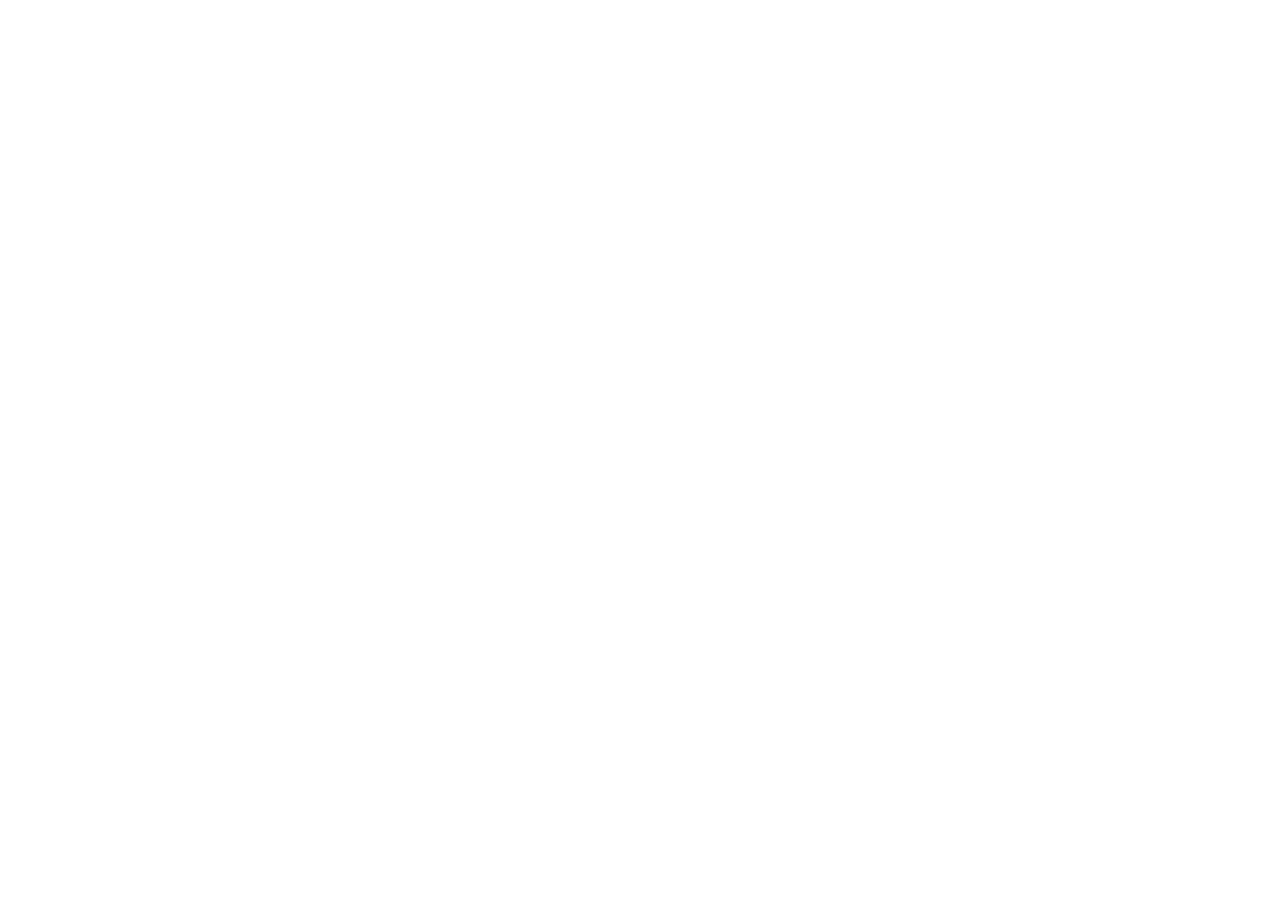
==== Demo/index.html @ d5b89244 "Demo site 1" ====
<!doctype html><html lang="en"><head><meta charset="utf-8"/><link rel="shortcut icon" href="/favicon.ico"/><meta name="viewport" content="width=device-width,initial-scale=1,shrink-to-fit=no"/><meta name="theme-color" content="#000000"/><link rel="manifest" href="/manifest.json"/><title>React App</title><link href="/static/css/main.31930c0e.chunk.css" rel="stylesheet"></head><body><noscript>You need to enable JavaScript to run this app.</noscript><div id="root"></div><script>!function(l){function e(e){for(var r,t,n=e[0],o=e[1],u=e[2],f=0,i=[];f<n.length;f++)t=n[f],p[t]&&i.push(p[t][0]),p[t]=0;for(r in o)Object.prototype.hasOwnProperty.call(o,r)&&(l[r]=o[r]);for(s&&s(e);i.length;)i.shift()();return c.push.apply(c,u||[]),a()}function a(){for(var e,r=0;r<c.length;r++){for(var t=c[r],n=!0,o=1;o<t.length;o++){var u=t[o];0!==p[u]&&(n=!1)}n&&(c.splice(r--,1),e=f(f.s=t[0]))}return e}var t={},p={1:0},c=[];function f(e){if(t[e])return t[e].exports;var r=t[e]={i:e,l:!1,exports:{}};return l[e].call(r.exports,r,r.exports,f),r.l=!0,r.exports}f.m=l,f.c=t,f.d=function(e,r,t){f.o(e,r)||Object.defineProperty(e,r,{enumerable:!0,get:t})},f.r=function(e){"undefined"!=typeof Symbol&&Symbol.toStringTag&&Object.defineProperty(e,Symbol.toStringTag,{value:"Module"}),Object.defineProperty(e,"__esModule",{value:!0})},f.t=function(r,e){if(1&e&&(r=f(r)),8&e)return r;if(4&e&&"object"==typeof r&&r&&r.__esModule)return r;var t=Object.create(null);if(f.r(t),Object.defineProperty(t,"default",{enumerable:!0,value:r}),2&e&&"string"!=typeof r)for(var n in r)f.d(t,n,function(e){return r[e]}.bind(null,n));return t},f.n=function(e){var r=e&&e.__esModule?function(){return e.default}:function(){return e};return f.d(r,"a",r),r},f.o=function(e,r){return Object.prototype.hasOwnProperty.call(e,r)},f.p="/";var r=window.webpackJsonp=window.webpackJsonp||[],n=r.push.bind(r);r.push=e,r=r.slice();for(var o=0;o<r.length;o++)e(r[o]);var s=n;a()}([])</script><script src="/static/js/2.97f5c88f.chunk.js"></script><script src="/static/js/main.9273e567.chunk.js"></script></body></html>
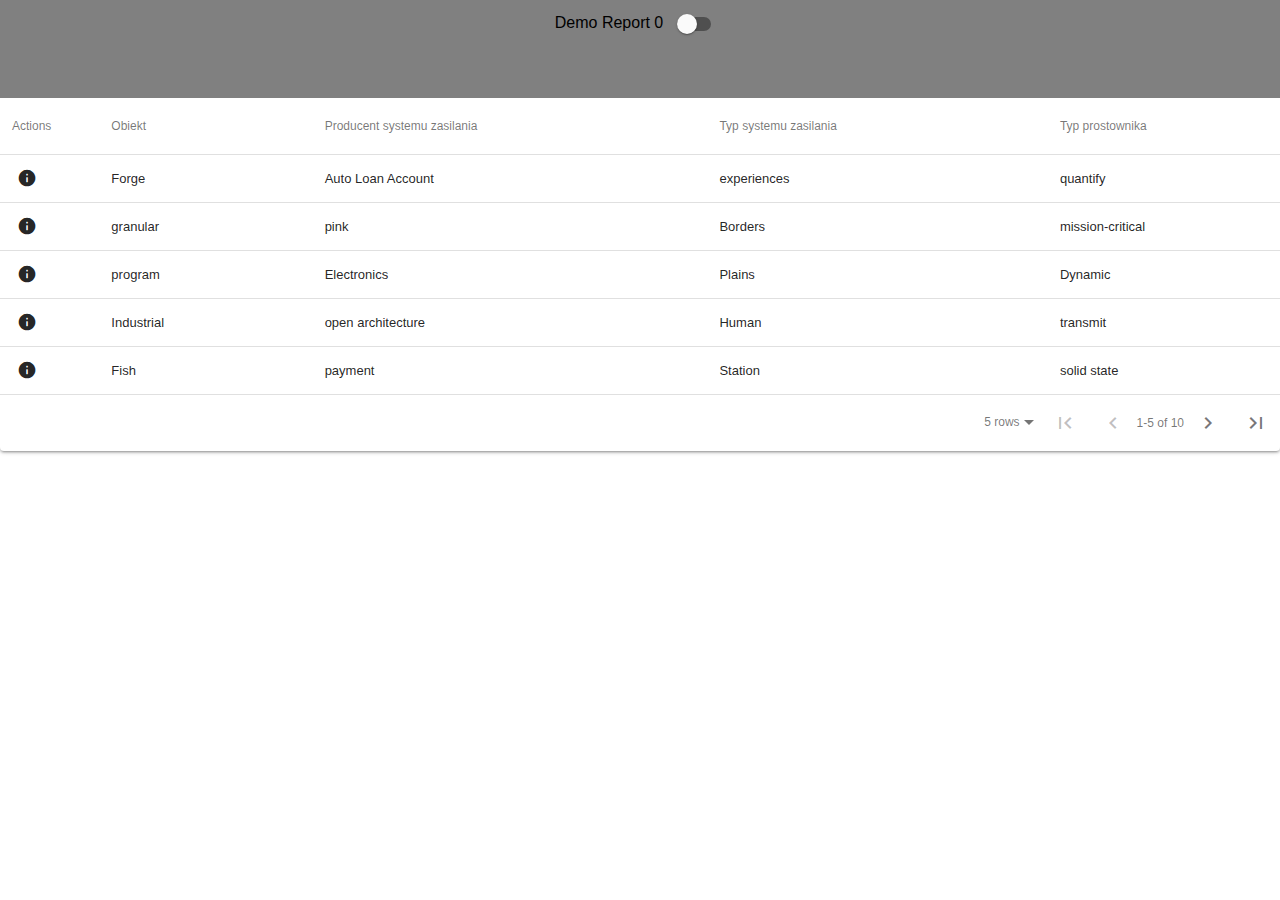
==== commit 28da7960: "demo1:homepag" ====
--- a/Demo/index.html
+++ b/Demo/index.html
@@ -1 +1 @@
-<!doctype html><html lang="en"><head><meta charset="utf-8"/><link rel="shortcut icon" href="/favicon.ico"/><meta name="viewport" content="width=device-width,initial-scale=1,shrink-to-fit=no"/><meta name="theme-color" content="#000000"/><link rel="manifest" href="/manifest.json"/><title>React App</title><link href="/static/css/main.31930c0e.chunk.css" rel="stylesheet"></head><body><noscript>You need to enable JavaScript to run this app.</noscript><div id="root"></div><script>!function(l){function e(e){for(var r,t,n=e[0],o=e[1],u=e[2],f=0,i=[];f<n.length;f++)t=n[f],p[t]&&i.push(p[t][0]),p[t]=0;for(r in o)Object.prototype.hasOwnProperty.call(o,r)&&(l[r]=o[r]);for(s&&s(e);i.length;)i.shift()();return c.push.apply(c,u||[]),a()}function a(){for(var e,r=0;r<c.length;r++){for(var t=c[r],n=!0,o=1;o<t.length;o++){var u=t[o];0!==p[u]&&(n=!1)}n&&(c.splice(r--,1),e=f(f.s=t[0]))}return e}var t={},p={1:0},c=[];function f(e){if(t[e])return t[e].exports;var r=t[e]={i:e,l:!1,exports:{}};return l[e].call(r.exports,r,r.exports,f),r.l=!0,r.exports}f.m=l,f.c=t,f.d=function(e,r,t){f.o(e,r)||Object.defineProperty(e,r,{enumerable:!0,get:t})},f.r=function(e){"undefined"!=typeof Symbol&&Symbol.toStringTag&&Object.defineProperty(e,Symbol.toStringTag,{value:"Module"}),Object.defineProperty(e,"__esModule",{value:!0})},f.t=function(r,e){if(1&e&&(r=f(r)),8&e)return r;if(4&e&&"object"==typeof r&&r&&r.__esModule)return r;var t=Object.create(null);if(f.r(t),Object.defineProperty(t,"default",{enumerable:!0,value:r}),2&e&&"string"!=typeof r)for(var n in r)f.d(t,n,function(e){return r[e]}.bind(null,n));return t},f.n=function(e){var r=e&&e.__esModule?function(){return e.default}:function(){return e};return f.d(r,"a",r),r},f.o=function(e,r){return Object.prototype.hasOwnProperty.call(e,r)},f.p="/";var r=window.webpackJsonp=window.webpackJsonp||[],n=r.push.bind(r);r.push=e,r=r.slice();for(var o=0;o<r.length;o++)e(r[o]);var s=n;a()}([])</script><script src="/static/js/2.97f5c88f.chunk.js"></script><script src="/static/js/main.9273e567.chunk.js"></script></body></html>+<!doctype html><html lang="en"><head><meta charset="utf-8"/><link rel="shortcut icon" href="./favicon.ico"/><meta name="viewport" content="width=device-width,initial-scale=1,shrink-to-fit=no"/><meta name="theme-color" content="#000000"/><link rel="manifest" href="./manifest.json"/><title>React App</title><link href="./static/css/main.81842fe0.chunk.css" rel="stylesheet"></head><body><noscript>You need to enable JavaScript to run this app.</noscript><div id="root"></div><script>!function(l){function e(e){for(var r,t,n=e[0],o=e[1],u=e[2],f=0,i=[];f<n.length;f++)t=n[f],p[t]&&i.push(p[t][0]),p[t]=0;for(r in o)Object.prototype.hasOwnProperty.call(o,r)&&(l[r]=o[r]);for(s&&s(e);i.length;)i.shift()();return c.push.apply(c,u||[]),a()}function a(){for(var e,r=0;r<c.length;r++){for(var t=c[r],n=!0,o=1;o<t.length;o++){var u=t[o];0!==p[u]&&(n=!1)}n&&(c.splice(r--,1),e=f(f.s=t[0]))}return e}var t={},p={1:0},c=[];function f(e){if(t[e])return t[e].exports;var r=t[e]={i:e,l:!1,exports:{}};return l[e].call(r.exports,r,r.exports,f),r.l=!0,r.exports}f.m=l,f.c=t,f.d=function(e,r,t){f.o(e,r)||Object.defineProperty(e,r,{enumerable:!0,get:t})},f.r=function(e){"undefined"!=typeof Symbol&&Symbol.toStringTag&&Object.defineProperty(e,Symbol.toStringTag,{value:"Module"}),Object.defineProperty(e,"__esModule",{value:!0})},f.t=function(r,e){if(1&e&&(r=f(r)),8&e)return r;if(4&e&&"object"==typeof r&&r&&r.__esModule)return r;var t=Object.create(null);if(f.r(t),Object.defineProperty(t,"default",{enumerable:!0,value:r}),2&e&&"string"!=typeof r)for(var n in r)f.d(t,n,function(e){return r[e]}.bind(null,n));return t},f.n=function(e){var r=e&&e.__esModule?function(){return e.default}:function(){return e};return f.d(r,"a",r),r},f.o=function(e,r){return Object.prototype.hasOwnProperty.call(e,r)},f.p="./";var r=window.webpackJsonp=window.webpackJsonp||[],n=r.push.bind(r);r.push=e,r=r.slice();for(var o=0;o<r.length;o++)e(r[o]);var s=n;a()}([])</script><script src="./static/js/2.97f5c88f.chunk.js"></script><script src="./static/js/main.0e28d194.chunk.js"></script></body></html>--- a/Demo/static/css/main.81842fe0.chunk.css
+++ b/Demo/static/css/main.81842fe0.chunk.css
@@ -0,0 +1,2 @@
+body{margin:0;padding:0;font-family:-apple-system,BlinkMacSystemFont,Segoe UI,Roboto,Oxygen,Ubuntu,Cantarell,Fira Sans,Droid Sans,Helvetica Neue,sans-serif;-webkit-font-smoothing:antialiased;-moz-osx-font-smoothing:grayscale}code{font-family:source-code-pro,Menlo,Monaco,Consolas,Courier New,monospace}.App{text-align:center}.App-logo{-webkit-animation:App-logo-spin 20s linear infinite;animation:App-logo-spin 20s linear infinite;height:40vmin;pointer-events:none}.App-header{background-color:#282c34;min-height:100vh;display:-webkit-flex;display:flex;-webkit-flex-direction:column;flex-direction:column;-webkit-align-items:center;align-items:center;-webkit-justify-content:center;justify-content:center;font-size:calc(10px + 2vmin);color:#fff}.App-link{color:#61dafb}@-webkit-keyframes App-logo-spin{0%{-webkit-transform:rotate(0deg);transform:rotate(0deg)}to{-webkit-transform:rotate(1turn);transform:rotate(1turn)}}@keyframes App-logo-spin{0%{-webkit-transform:rotate(0deg);transform:rotate(0deg)}to{-webkit-transform:rotate(1turn);transform:rotate(1turn)}}@font-face{font-family:Material Icons;font-style:normal;font-weight:400;src:url(../../static/media/flUhRq6tzZclQEJ-Vdg-IuiaDsNc.11db2e84.woff2) format("woff2")}.material-icons{font-family:Material Icons;font-weight:400;font-style:normal;font-size:24px;line-height:1;letter-spacing:normal;text-transform:none;display:inline-block;white-space:nowrap;word-wrap:normal;direction:ltr;-webkit-font-feature-settings:"liga";-webkit-font-smoothing:antialiased}
+/*# sourceMappingURL=main.81842fe0.chunk.css.map */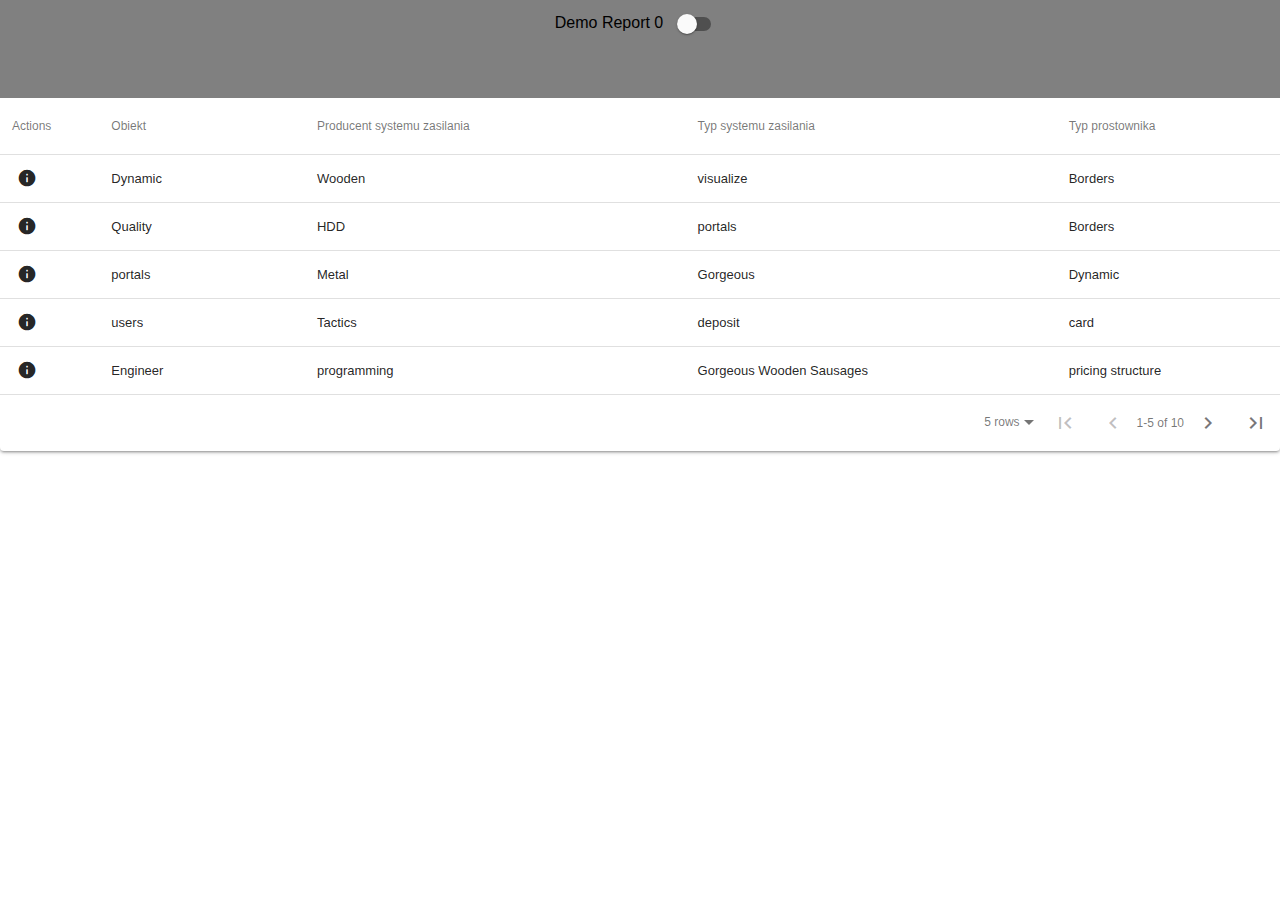
==== commit 953405d5: "columns" ====
--- a/Demo/index.html
+++ b/Demo/index.html
@@ -1 +1 @@
-<!doctype html><html lang="en"><head><meta charset="utf-8"/><link rel="shortcut icon" href="./favicon.ico"/><meta name="viewport" content="width=device-width,initial-scale=1,shrink-to-fit=no"/><meta name="theme-color" content="#000000"/><link rel="manifest" href="./manifest.json"/><title>React App</title><link href="./static/css/main.81842fe0.chunk.css" rel="stylesheet"></head><body><noscript>You need to enable JavaScript to run this app.</noscript><div id="root"></div><script>!function(l){function e(e){for(var r,t,n=e[0],o=e[1],u=e[2],f=0,i=[];f<n.length;f++)t=n[f],p[t]&&i.push(p[t][0]),p[t]=0;for(r in o)Object.prototype.hasOwnProperty.call(o,r)&&(l[r]=o[r]);for(s&&s(e);i.length;)i.shift()();return c.push.apply(c,u||[]),a()}function a(){for(var e,r=0;r<c.length;r++){for(var t=c[r],n=!0,o=1;o<t.length;o++){var u=t[o];0!==p[u]&&(n=!1)}n&&(c.splice(r--,1),e=f(f.s=t[0]))}return e}var t={},p={1:0},c=[];function f(e){if(t[e])return t[e].exports;var r=t[e]={i:e,l:!1,exports:{}};return l[e].call(r.exports,r,r.exports,f),r.l=!0,r.exports}f.m=l,f.c=t,f.d=function(e,r,t){f.o(e,r)||Object.defineProperty(e,r,{enumerable:!0,get:t})},f.r=function(e){"undefined"!=typeof Symbol&&Symbol.toStringTag&&Object.defineProperty(e,Symbol.toStringTag,{value:"Module"}),Object.defineProperty(e,"__esModule",{value:!0})},f.t=function(r,e){if(1&e&&(r=f(r)),8&e)return r;if(4&e&&"object"==typeof r&&r&&r.__esModule)return r;var t=Object.create(null);if(f.r(t),Object.defineProperty(t,"default",{enumerable:!0,value:r}),2&e&&"string"!=typeof r)for(var n in r)f.d(t,n,function(e){return r[e]}.bind(null,n));return t},f.n=function(e){var r=e&&e.__esModule?function(){return e.default}:function(){return e};return f.d(r,"a",r),r},f.o=function(e,r){return Object.prototype.hasOwnProperty.call(e,r)},f.p="./";var r=window.webpackJsonp=window.webpackJsonp||[],n=r.push.bind(r);r.push=e,r=r.slice();for(var o=0;o<r.length;o++)e(r[o]);var s=n;a()}([])</script><script src="./static/js/2.97f5c88f.chunk.js"></script><script src="./static/js/main.0e28d194.chunk.js"></script></body></html>+<!doctype html><html lang="en"><head><meta charset="utf-8"/><link rel="shortcut icon" href="./favicon.ico"/><meta name="viewport" content="width=device-width,initial-scale=1,shrink-to-fit=no"/><meta name="theme-color" content="#000000"/><link rel="manifest" href="./manifest.json"/><title>React App</title><link href="./static/css/main.81842fe0.chunk.css" rel="stylesheet"></head><body><noscript>You need to enable JavaScript to run this app.</noscript><div id="root"></div><script>!function(l){function e(e){for(var r,t,n=e[0],o=e[1],u=e[2],f=0,i=[];f<n.length;f++)t=n[f],p[t]&&i.push(p[t][0]),p[t]=0;for(r in o)Object.prototype.hasOwnProperty.call(o,r)&&(l[r]=o[r]);for(s&&s(e);i.length;)i.shift()();return c.push.apply(c,u||[]),a()}function a(){for(var e,r=0;r<c.length;r++){for(var t=c[r],n=!0,o=1;o<t.length;o++){var u=t[o];0!==p[u]&&(n=!1)}n&&(c.splice(r--,1),e=f(f.s=t[0]))}return e}var t={},p={1:0},c=[];function f(e){if(t[e])return t[e].exports;var r=t[e]={i:e,l:!1,exports:{}};return l[e].call(r.exports,r,r.exports,f),r.l=!0,r.exports}f.m=l,f.c=t,f.d=function(e,r,t){f.o(e,r)||Object.defineProperty(e,r,{enumerable:!0,get:t})},f.r=function(e){"undefined"!=typeof Symbol&&Symbol.toStringTag&&Object.defineProperty(e,Symbol.toStringTag,{value:"Module"}),Object.defineProperty(e,"__esModule",{value:!0})},f.t=function(r,e){if(1&e&&(r=f(r)),8&e)return r;if(4&e&&"object"==typeof r&&r&&r.__esModule)return r;var t=Object.create(null);if(f.r(t),Object.defineProperty(t,"default",{enumerable:!0,value:r}),2&e&&"string"!=typeof r)for(var n in r)f.d(t,n,function(e){return r[e]}.bind(null,n));return t},f.n=function(e){var r=e&&e.__esModule?function(){return e.default}:function(){return e};return f.d(r,"a",r),r},f.o=function(e,r){return Object.prototype.hasOwnProperty.call(e,r)},f.p="./";var r=window.webpackJsonp=window.webpackJsonp||[],n=r.push.bind(r);r.push=e,r=r.slice();for(var o=0;o<r.length;o++)e(r[o]);var s=n;a()}([])</script><script src="./static/js/2.97f5c88f.chunk.js"></script><script src="./static/js/main.6d761236.chunk.js"></script></body></html>